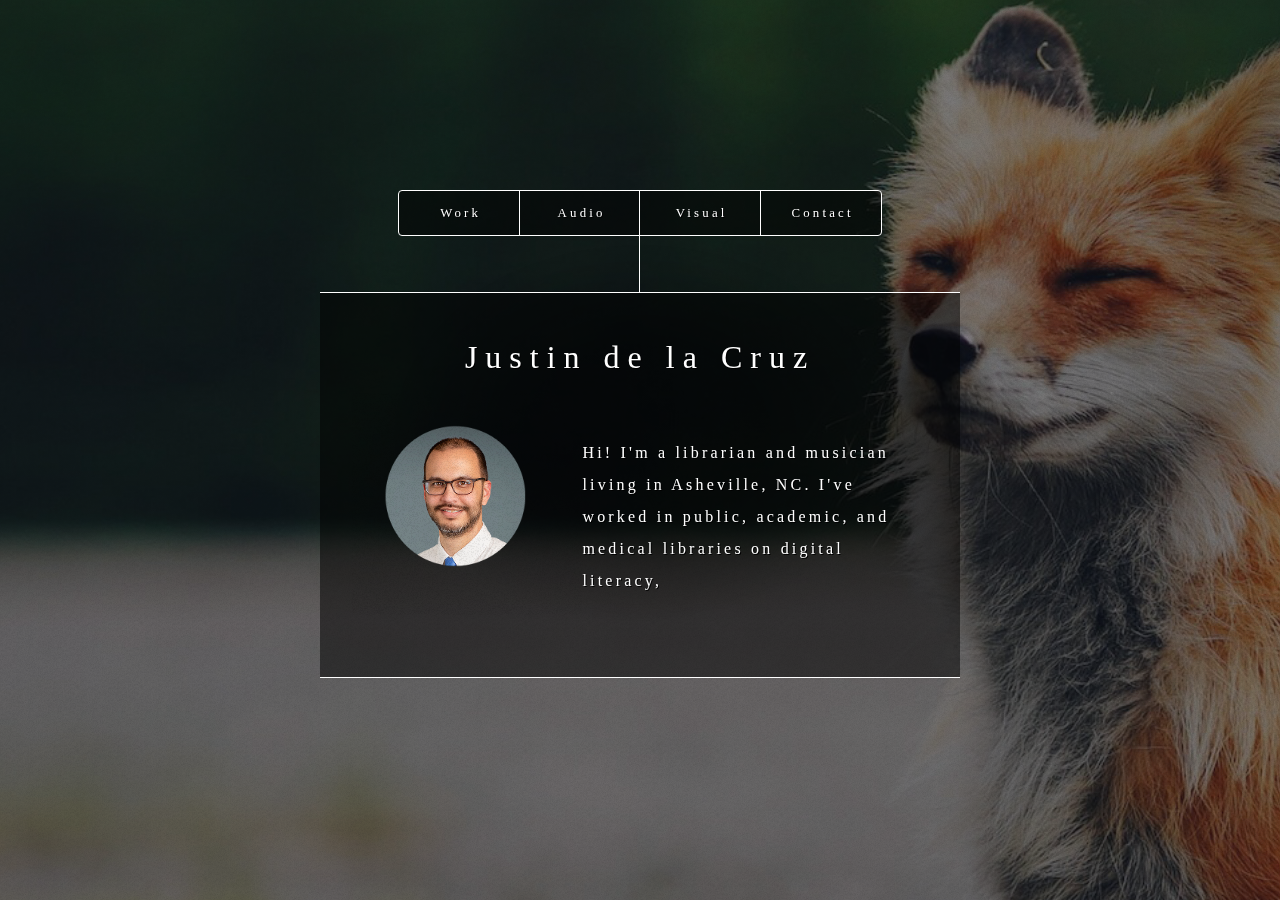
==== index.html @ b65300cc "adding website files" ====
<!DOCTYPE HTML>
<!--
	Dimension by HTML5 UP
	html5up.net | @ajlkn
	Free for personal and commercial use under the CCA 3.0 license (html5up.net/license)
-->
<html>
	<head>
		<title>Justin de la Cruz</title>
		<meta charset="utf-8" />
		<meta name="viewport" content="width=device-width, initial-scale=1, user-scalable=no" />
		<link rel="stylesheet" href="assets/css/main.css" />
		<noscript><link rel="stylesheet" href="assets/css/noscript.css" /></noscript>
	</head>
	<body class="is-preload">

		<!-- Wrapper -->
			<div id="wrapper">

				<!-- Header -->
					<header id="header">
						<!-- <div class="logo">
							<span class="icon fa-gem"></span>
						</div> -->
						<nav>
							<ul>
								<li><a href="#work">Work</a></li>
								<li><a href="#audio">Audio</a></li>
								<li><a href="#visual">Visual</a></li>
								<!-- <li><a href="writing">Writing</a></li> -->
								<li><a href="#contact">Contact</a></li>
							</ul>
						</nav>
						<div class="content">
							<div class="inner">
								<h1>Justin de la Cruz</h1>
								<span class="image left"><img src="images/me-headshot.png" /></span>
								<p class="home">Hi! I'm a librarian and musician living in Asheville, NC. I've worked in public, academic, and medical libraries on digital literacy, </p>
								<p>&nbsp;</p>
								<!-- <p>
									<ul class="icons">
										<li><a href="https://twitter.com/justindlc" class="icon brands fa-twitter" target="_blank"><span class="label">Twitter</span></a> &nbsp;twitter</li>
										<li><a href="https://www.goodreads.com/justindlc/" class="icon brands fa-goodreads" target="_blank"><span class="label">Goodreads</span></a> &nbsp;goodreads</li>
										<li><a href="https://github.com/justindlc" class="icon brands fa-github" target="_blank"><span class="label">GitHub</span></a> &nbsp;github</li>
									</ul>
								</p> -->
							</div>
						</div>
						
					</header>

				<!-- Main -->
					<div id="main">

						<!-- Work -->
							<article id="work">
								<h2 class="major">Work</h2>								
								<span class="image main"><img src="images/wires.jpg" alt="" /></span>
								<p>See my full <a href="images/resume_de-la-Cruz_12-2019.pdf" target="_blank">Curriculum Vitae</a>.</p>
								<p>I've been working in public and academic libraries since 2011. I mainly manage technology labs and focus on digital literacy and educational technology. This means I answer questions and provide training on lots of different technology topics. Lately, I've been working on developing data science educational resources. Here's some of what I've been doing...</p>
								<h2>Achievements</h2>
								<div class="sectioncontent">
								<ul>
									<li>Simmons University IPI Scholarship (<a href="https://www.simmons.edu/graduate/academic-programs/graduate-and-certificate-programs/inter-professional-informationist" target="_blank">2020</a>)</li>
									<li>Authenticity Project Fellow (<a href="https://www.diglib.org/introducing-the-2019-authenticity-project-fellows/" target="_blank">2019</a>)</li>
									<li>$2,500 ALA Diversity Research Grant (<a href="http://www.ala.org/awardsgrants/awards/374/winners/2017" target="_blank">2017</a>)</li>
									<li>IRDL Scholar (<a href="http://irdlonline.org/the-2015-irdl-scholars/" target="_blank">2015</a>)</li>
									<li>$3,200 Best Buy Community Grant (<a href="https://web.archive.org/web/20170406151041/http://archive.tcpalm.com/news/library-system-awarded-grant-from-best-buy-for-teen-robotics-program-ep-306375926-342317811.html" target="_blank">2013</a>)</li>
								</ul>
								</div>
								<h2>Research</h2>
								<p>See my full list of publications at <a href="https://scholar.google.com/citations?user=35FYLx4AAAAJ&hl=en&oi=ao" target="_blank">Google Scholar</a>.</p>
								<div class="sectioncontent">
									<ul>
										<li>“A Tale of Three IRBs,” a chapter in <span style="font-style:italic">Becoming a Practitioner-Researcher: A Practical Guide for Information Professionals</span> (eds. Lee Ann Fullington, Brandon West, and Frans Albarillo), ACRL Publications (in press, expected Spring 2020)</li>
										<li>"'Where are all the girls who like girls?': An Exploratory Study of LGBTQ+ Information Behaviors at Two Single-Sex HBCUs," a conference poster (<a href="http://hdl.handle.net/20.500.12322/auc.rwwlpub:0026" target="_blank">link</a>; related article forthcoming in 2020)</li>
										<li>“The Practice of Solidarity: Forming a Collaborative Coding Interest Group at AUC Robert W. Woodruff Library,” book chapter, second author with Joshua Hogan (<a href="http://hdl.handle.net/20.500.12322/auc.rwwlpub:0022" target="_blank">link</a>)</li>
										<li>"'Hello, World!': Starting a Coding Group for Librarians," article, first author with Joshua Hogan (<a href="http://hdl.handle.net/20.500.12322/auc.rwwlpub:0009" target="_blank">link</a>)</li>
									</ul>
								<h2>Presentations</h2>
								<p>See some of my presentations at <a href="https://justindlcpresentations.tumblr.com/" target="_blank">this blog</a>.</p>
								<div class="sectioncontent">
									<ul>
										<li><a href="https://justindlcpresentations.tumblr.com/post/189687317155/how-to-unplug" target="_blank">How to Unplug</a></li>
										<li><a href="https://justindlcpresentations.tumblr.com/post/189687129035/podcasting" target="_blank">Podcasting</a></li>
										<li><a href="https://justindlcpresentations.tumblr.com/post/189620685220/fighting-fake-news" target="_blank">Fighting Fake News</a></li>
									</ul>
								</div>
								<h2>Instruction</h2>
								<p>See some of my instruction materials at <a href="https://www.projectcora.org/users/justindlc" target="_blank">Project CORA</a>.</p>
								<div class="sectioncontent">
									<ul>
										<li><a href="https://www.projectcora.org/assignment/reading-academic-articles" target="_blank">Reading Academic Articles</a></li>
										<li><a href="https://www.projectcora.org/assignment/arcgis-storymaps" target="_blank">ArcGIS StoryMaps</a></li>
									</ul>
								</div>
								<p class="align-center"><a href="#"><img src="images/home.png" height="50px" width="50px" /></a></p>
							</article>

						<!-- Audio -->
							<article id="audio">								
								<h2 class="major">Audio</h2>
								<p>I like to record, edit, mix, and master audio. This has led to some fun projects, including a few recent collaborations with an old friend...</p>
								<ul>
									<li><a href="https://www.youtube.com/watch?v=s359VtXX6yk" target="_blank">Silent &amp; Deadly</a> - I mixed the audio for this video short.</li>
									<li><a href="https://youtu.be/_qY8-nZegYM" target="_blank">Lost But Found</a> - I mixed and produced the music for this video short.</li>
									<li>I made music for a couple of NFTs: <a href="https://opensea.io/assets/0x495f947276749ce646f68ac8c248420045cb7b5e/60249411218595512534093678636827460332941155653494832493373611171205640880129" target="_blank">Cowabunga CryptoChairs</a> and <a href="https://opensea.io/assets/0x495f947276749ce646f68ac8c248420045cb7b5e/60249411218595512534093678636827460332941155653494832493373611175603687391233" target="_blank">Cosine Chair</a>.</li>
								</ul>
								<h2>Podcast</h2>
								<span class="image main"><a href="https://theheatindexpodcast.blogspot.com/" target="_blank"><img src="images/heatindex.jpg" alt="" /></a></span>
								<p><a href="https://theheatindexpodcast.blogspot.com/" target="_blank">The Heat Index</a> is a podcast I started with a meteorologist friend, Melody. We wanted to talk about what it's like working with the weather and working in libraries.</p>
								<h2>Music</h2>
								<span class="image main"><img src="images/bands.jpg" alt="" /></span>
								<div class="sectioncontent">
									<ul>
										<li><a href="https://justindelacruz.bandcamp.com/" target="_blank">Solo music</a> is stuff I've written and recorded alone.</li>
										<li><a href="https://open.spotify.com/album/1AWAVhI95qL1mRI0ubldgD?si=2ml7qTdYTuma_Vm-gWExSQ" target="_blank">Prequels</a> was a punk/rock/other band where I wrote the songs, sang, and played guitar (and sometimes bass).</li>
										<li><a href="https://theyoungandtheelder.com/" target="_blank">The Young and The Elder</a> is an indie/piano band where I played guitar (and sometimes danced).</li>
										<li><a href="https://thesegnarlybeasts.bandcamp.com/" target="_blank">These Gnarly Beasts</a> are an online band I started with friends from college.</li>
										<li>I played guitar for <span style="font-style: italic">The Human Ascension</span>, which was a hip-hop / fusion band in Tallahassee, FL. Check out this video I edited of the last show I had with them: <a href="https://www.youtube.com/watch?v=OopdQIpEoX0" target="_blank">https://www.youtube.com/watch?v=OopdQIpEoX0</a>
										</li>
									</ul>
								</div>
								<p class="align-center"><a href="#"><img src="images/home.png" height="50px" width="50px" /></a></p>
							</article>

						<!-- Visual -->
							<article id="visual">
								<h2 class="major">Visual</h2>
								<p>I like to mess around in Adobe Illustrator / Photoshop.</p>
								<span class="image main"><a href="https://www.etsy.com/shop/clickswhistles" target="_blank"><img src="images/clickswhistles.jpg" alt="" /></a></span>
								<p><a href="https://www.etsy.com/shop/clickswhistles" target="_blank">Clicks &amp; Whistles</a> is a collaborative t-shirt shop effort with my wife Laura. She draws animal pictures and I adapt them into digital designs.</p>
								<p>I've also made several band flyers, logos, and shirt designs. Here are a couple of them:</p>
								<span class="image main"><img src="images/designs.jpg" alt="" /></span>
								<p class="align-center"><a href="#"><img src="images/home.png" height="50px" width="50px" /></a></p>
							</article>

						<!-- Contact -->
							<article id="contact">
								<h2 class="major">Contact</h2>
								<form method="POST" action="https://formspree.io/xoqjkjqk">
									<div class="fields">
										<div class="field half">
											<label for="name">Name</label>
											<input type="text" name="name" id="name" />
										</div>
										<div class="field half">
											<label for="email">Email</label>
											<input type="text" name="email" id="email" />
										</div>
										<div class="field">
											<label for="message">Message</label>
											<textarea name="message" id="message" rows="4"></textarea>
										</div>
									</div>
									<ul class="actions">
										<li><input type="submit" value="Send Message" class="primary" /></li>
										<!-- <li><input type="reset" value="Reset" /></li> -->
									</ul>
								</form>
							</article>

						<!-- Elements -->
							<article id="elements">
								<h2 class="major">Elements</h2>

								<section>
									<h3 class="major">Text</h3>
									<p>This is <b>bold</b> and this is <strong>strong</strong>. This is <i>italic</i> and this is <em>emphasized</em>.
									This is <sup>superscript</sup> text and this is <sub>subscript</sub> text.
									This is <u>underlined</u> and this is code: <code>for (;;) { ... }</code>. Finally, <a href="#">this is a link</a>.</p>
									<hr />
									<h2>Heading Level 2</h2>
									<h3>Heading Level 3</h3>
									<h4>Heading Level 4</h4>
									<h5>Heading Level 5</h5>
									<h6>Heading Level 6</h6>
									<hr />
									<h4>Blockquote</h4>
									<blockquote>Fringilla nisl. Donec accumsan interdum nisi, quis tincidunt felis sagittis eget tempus euismod. Vestibulum ante ipsum primis in faucibus vestibulum. Blandit adipiscing eu felis iaculis volutpat ac adipiscing accumsan faucibus. Vestibulum ante ipsum primis in faucibus lorem ipsum dolor sit amet nullam adipiscing eu felis.</blockquote>
									<h4>Preformatted</h4>
									<pre><code>i = 0;

while (!deck.isInOrder()) {
    print 'Iteration ' + i;
    deck.shuffle();
    i++;
}

print 'It took ' + i + ' iterations to sort the deck.';</code></pre>
								</section>

								<section>
									<h3 class="major">Lists</h3>

									<h4>Unordered</h4>
									<ul>
										<li>Dolor pulvinar etiam.</li>
										<li>Sagittis adipiscing.</li>
										<li>Felis enim feugiat.</li>
									</ul>

									<h4>Alternate</h4>
									<ul class="alt">
										<li>Dolor pulvinar etiam.</li>
										<li>Sagittis adipiscing.</li>
										<li>Felis enim feugiat.</li>
									</ul>

									<h4>Ordered</h4>
									<ol>
										<li>Dolor pulvinar etiam.</li>
										<li>Etiam vel felis viverra.</li>
										<li>Felis enim feugiat.</li>
										<li>Dolor pulvinar etiam.</li>
										<li>Etiam vel felis lorem.</li>
										<li>Felis enim et feugiat.</li>
									</ol>
									<h4>Icons</h4>
									<ul class="icons">
										<li><a href="#" class="icon brands fa-twitter"><span class="label">Twitter</span></a></li>
										<li><a href="#" class="icon brands fa-facebook-f"><span class="label">Facebook</span></a></li>
										<li><a href="#" class="icon brands fa-instagram"><span class="label">Instagram</span></a></li>
										<li><a href="#" class="icon brands fa-github"><span class="label">Github</span></a></li>
									</ul>

									<h4>Actions</h4>
									<ul class="actions">
										<li><a href="#" class="button primary">Default</a></li>
										<li><a href="#" class="button">Default</a></li>
									</ul>
									<ul class="actions stacked">
										<li><a href="#" class="button primary">Default</a></li>
										<li><a href="#" class="button">Default</a></li>
									</ul>
								</section>

								<section>
									<h3 class="major">Table</h3>
									<h4>Default</h4>
									<div class="table-wrapper">
										<table>
											<thead>
												<tr>
													<th>Name</th>
													<th>Description</th>
													<th>Price</th>
												</tr>
											</thead>
											<tbody>
												<tr>
													<td>Item One</td>
													<td>Ante turpis integer aliquet porttitor.</td>
													<td>29.99</td>
												</tr>
												<tr>
													<td>Item Two</td>
													<td>Vis ac commodo adipiscing arcu aliquet.</td>
													<td>19.99</td>
												</tr>
												<tr>
													<td>Item Three</td>
													<td> Morbi faucibus arcu accumsan lorem.</td>
													<td>29.99</td>
												</tr>
												<tr>
													<td>Item Four</td>
													<td>Vitae integer tempus condimentum.</td>
													<td>19.99</td>
												</tr>
												<tr>
													<td>Item Five</td>
													<td>Ante turpis integer aliquet porttitor.</td>
													<td>29.99</td>
												</tr>
											</tbody>
											<tfoot>
												<tr>
													<td colspan="2"></td>
													<td>100.00</td>
												</tr>
											</tfoot>
										</table>
									</div>

									<h4>Alternate</h4>
									<div class="table-wrapper">
										<table class="alt">
											<thead>
												<tr>
													<th>Name</th>
													<th>Description</th>
													<th>Price</th>
												</tr>
											</thead>
											<tbody>
												<tr>
													<td>Item One</td>
													<td>Ante turpis integer aliquet porttitor.</td>
													<td>29.99</td>
												</tr>
												<tr>
													<td>Item Two</td>
													<td>Vis ac commodo adipiscing arcu aliquet.</td>
													<td>19.99</td>
												</tr>
												<tr>
													<td>Item Three</td>
													<td> Morbi faucibus arcu accumsan lorem.</td>
													<td>29.99</td>
												</tr>
												<tr>
													<td>Item Four</td>
													<td>Vitae integer tempus condimentum.</td>
													<td>19.99</td>
												</tr>
												<tr>
													<td>Item Five</td>
													<td>Ante turpis integer aliquet porttitor.</td>
													<td>29.99</td>
												</tr>
											</tbody>
											<tfoot>
												<tr>
													<td colspan="2"></td>
													<td>100.00</td>
												</tr>
											</tfoot>
										</table>
									</div>
								</section>

								<section>
									<h3 class="major">Buttons</h3>
									<ul class="actions">
										<li><a href="#" class="button primary">Primary</a></li>
										<li><a href="#" class="button">Default</a></li>
									</ul>
									<ul class="actions">
										<li><a href="#" class="button">Default</a></li>
										<li><a href="#" class="button small">Small</a></li>
									</ul>
									<ul class="actions">
										<li><a href="#" class="button primary icon solid fa-download">Icon</a></li>
										<li><a href="#" class="button icon solid fa-download">Icon</a></li>
									</ul>
									<ul class="actions">
										<li><span class="button primary disabled">Disabled</span></li>
										<li><span class="button disabled">Disabled</span></li>
									</ul>
								</section>

								<section>
									<h3 class="major">Form</h3>
									<form method="post" action="#">
										<div class="fields">
											<div class="field half">
												<label for="demo-name">Name</label>
												<input type="text" name="demo-name" id="demo-name" value="" placeholder="Jane Doe" />
											</div>
											<div class="field half">
												<label for="demo-email">Email</label>
												<input type="email" name="demo-email" id="demo-email" value="" placeholder="jane@untitled.tld" />
											</div>
											<div class="field">
												<label for="demo-category">Category</label>
												<select name="demo-category" id="demo-category">
													<option value="">-</option>
													<option value="1">Manufacturing</option>
													<option value="1">Shipping</option>
													<option value="1">Administration</option>
													<option value="1">Human Resources</option>
												</select>
											</div>
											<div class="field half">
												<input type="radio" id="demo-priority-low" name="demo-priority" checked>
												<label for="demo-priority-low">Low</label>
											</div>
											<div class="field half">
												<input type="radio" id="demo-priority-high" name="demo-priority">
												<label for="demo-priority-high">High</label>
											</div>
											<div class="field half">
												<input type="checkbox" id="demo-copy" name="demo-copy">
												<label for="demo-copy">Email me a copy</label>
											</div>
											<div class="field half">
												<input type="checkbox" id="demo-human" name="demo-human" checked>
												<label for="demo-human">Not a robot</label>
											</div>
											<div class="field">
												<label for="demo-message">Message</label>
												<textarea name="demo-message" id="demo-message" placeholder="Enter your message" rows="6"></textarea>
											</div>
										</div>
										<ul class="actions">
											<li><input type="submit" value="Send Message" class="primary" /></li>
											<li><input type="reset" value="Reset" /></li>
										</ul>
									</form>
								</section>

							</article>

					</div>

				<!-- Footer -->
					<footer id="footer">
						<!-- <p class="copyright">&copy; Untitled. Design: <a href="https://html5up.net">HTML5 UP</a>.</p> -->
					</footer>

			</div>

		<!-- BG -->
			<div id="bg"></div>

		<!-- Scripts -->
			<script src="assets/js/jquery.min.js"></script>
			<script src="assets/js/browser.min.js"></script>
			<script src="assets/js/breakpoints.min.js"></script>
			<script src="assets/js/util.js"></script>
			<script src="assets/js/main.js"></script>

	</body>
</html>
---- assets/css/main.css ----
@import url(fontawesome-all.min.css);
@import url("https://fonts.googleapis.com/css?family=Source+Sans+Pro:300italic,600italic,300,600");

/*
	Dimension by HTML5 UP
	html5up.net | @ajlkn
	Free for personal and commercial use under the CCA 3.0 license (html5up.net/license)
*/

html, body, div, span, applet, object,
iframe, h1, h2, h3, h4, h5, h6, p, blockquote,
pre, a, abbr, acronym, address, big, cite,
code, del, dfn, em, img, ins, kbd, q, s, samp,
small, strike, strong, sub, sup, tt, var, b,
u, i, center, dl, dt, dd, ol, ul, li, fieldset,
form, label, legend, table, caption, tbody,
tfoot, thead, tr, th, td, article, aside,
canvas, details, embed, figure, figcaption,
footer, header, hgroup, menu, nav, output, ruby,
section, summary, time, mark, audio, video {
	margin: 0;
	padding: 0;
	border: 0;
	font-size: 100%;
	font: inherit;
	vertical-align: baseline;}

article, aside, details, figcaption, figure,
footer, header, hgroup, menu, nav, section {
	display: block;}

body {
	line-height: 1;
}

ol, ul {
	list-style: none;
}

blockquote, q {
	quotes: none;
}

	blockquote:before, blockquote:after, q:before, q:after {
		content: '';
		content: none;
	}

table {
	border-collapse: collapse;
	border-spacing: 0;
}

body {
	-webkit-text-size-adjust: none;
}

mark {
	background-color: transparent;
	color: inherit;
}

input::-moz-focus-inner {
	border: 0;
	padding: 0;
}

input, select, textarea {
	-moz-appearance: none;
	-webkit-appearance: none;
	-ms-appearance: none;
	appearance: none;
}

/* Basic */

	@-ms-viewport {
		width: device-width;
	}

	@media screen and (max-width: 480px) {

		html, body {
			min-width: 320px;
		}

	}

	html {
		box-sizing: border-box;
	}

	*, *:before, *:after {
		box-sizing: inherit;
	}

	body {
		background: #1b1f22;
	}

		body.is-preload *, body.is-preload *:before, body.is-preload *:after {
			-moz-animation: none !important;
			-webkit-animation: none !important;
			-ms-animation: none !important;
			animation: none !important;
			-moz-transition: none !important;
			-webkit-transition: none !important;
			-ms-transition: none !important;
			transition: none !important;
		}

/* Type */

	html {
		font-size: 16pt;
	}

		@media screen and (max-width: 1680px) {

			html {
				font-size: 12pt;
			}

		}

		@media screen and (max-width: 736px) {

			html {
				font-size: 11pt;
			}

		}

		@media screen and (max-width: 360px) {

			html {
				font-size: 10pt;
			}

		}

	body, input, select, textarea {
		color: #ffffff;
		/* font-family: "Source Sans Pro", sans-serif; */
		font-family: "Georgia", serif;
		font-weight: 300;
		font-size: 1rem;
		line-height: 1.65;
	}

	a {
		-moz-transition: color 0.2s ease-in-out, background-color 0.2s ease-in-out, border-bottom-color 0.2s ease-in-out;
		-webkit-transition: color 0.2s ease-in-out, background-color 0.2s ease-in-out, border-bottom-color 0.2s ease-in-out;
		-ms-transition: color 0.2s ease-in-out, background-color 0.2s ease-in-out, border-bottom-color 0.2s ease-in-out;
		transition: color 0.2s ease-in-out, background-color 0.2s ease-in-out, border-bottom-color 0.2s ease-in-out;
		border-bottom: dotted 1px rgba(255, 255, 255, 0.5);
		text-decoration: none;
		color: #80C7FF;
	}

		a:hover {
			border-bottom-color: transparent;
		}

	strong, b {
		color: #ffffff;
		font-weight: 600;
	}

	em, i {
		font-style: italic;
	}

	p {
		margin: 0 0 2rem 0;
	}

	p.home {
		margin: 4rem 1rem 0 0;
		text-align: left!important;
	}

	h1, h2, h3, h4, h5, h6 {
		color: #ffffff;
		font-weight: 500;
		line-height: 1.5;
		margin: 0 0 1rem 0;
		/* text-transform: uppercase; */
		letter-spacing: 0.2rem;
	}

		h1 a, h2 a, h3 a, h4 a, h5 a, h6 a {
			color: inherit;
			text-decoration: none;
		}

		h1.major, h2.major, h3.major, h4.major, h5.major, h6.major {
			border-bottom: solid 1px #ffffff;
			width: -moz-max-content;
			width: -webkit-max-content;
			width: -ms-max-content;
			width: max-content;
			padding-bottom: 0.5rem;
			margin: 0 0 2rem 0;
		}

	h1 {
		font-size: 2rem;
		line-height: 1;
		letter-spacing: 0.5rem;
	}

	h2 {
		font-size: 1.5rem;
		line-height: 1.4;
		letter-spacing: 0.5rem;
		border-bottom: dotted 2px rgba(255, 255, 255, 0.4)
	}

	h3 {
		font-size: 1rem;
	}

	h4 {
		font-size: 0.8rem;
	}

	h5 {
		font-size: 0.7rem;
	}

	h6 {
		font-size: 0.6rem;
	}

	@media screen and (max-width: 736px) {

		h1 {
			font-size: 1.75rem;
			line-height: 1.4;
		}

		h2 {
			font-size: 1.25em;
			line-height: 1.5;
		}

	}

	sub {
		font-size: 0.8rem;
		position: relative;
		top: 0.5rem;
	}

	sup {
		font-size: 0.8rem;
		position: relative;
		top: -0.5rem;
	}

	blockquote {
		border-left: solid 4px #ffffff;
		font-style: italic;
		margin: 0 0 2rem 0;
		padding: 0.5rem 0 0.5rem 2rem;
	}

	code {
		background: rgba(255, 255, 255, 0.075);
		border-radius: 4px;
		font-family: "Courier New", monospace;
		font-size: 0.9rem;
		margin: 0 0.25rem;
		padding: 0.25rem 0.65rem;
	}

	pre {
		-webkit-overflow-scrolling: touch;
		font-family: "Courier New", monospace;
		font-size: 0.9rem;
		margin: 0 0 2rem 0;
	}

		pre code {
			display: block;
			line-height: 1.75;
			padding: 1rem 1.5rem;
			overflow-x: auto;
		}

	hr {
		border: 0;
		border-bottom: solid 1px #ffffff;
		margin: 2.75rem 0;
	}

	.align-left {
		text-align: left;
	}

	.align-center {
		text-align: center;
	}

	p.align-center a {
		border-bottom: none;
	}

	.align-right {
		text-align: right;
	}

/* Form */

	form {
		margin: 0 0 2rem 0;
	}

		form > :last-child {
			margin-bottom: 0;
		}

		form > .fields {
			display: -moz-flex;
			display: -webkit-flex;
			display: -ms-flex;
			display: flex;
			-moz-flex-wrap: wrap;
			-webkit-flex-wrap: wrap;
			-ms-flex-wrap: wrap;
			flex-wrap: wrap;
			width: calc(100% + 3rem);
			margin: -1.5rem 0 2rem -1.5rem;
		}

			form > .fields > .field {
				-moz-flex-grow: 0;
				-webkit-flex-grow: 0;
				-ms-flex-grow: 0;
				flex-grow: 0;
				-moz-flex-shrink: 0;
				-webkit-flex-shrink: 0;
				-ms-flex-shrink: 0;
				flex-shrink: 0;
				padding: 1.5rem 0 0 1.5rem;
				width: calc(100% - 1.5rem);
			}

				form > .fields > .field.half {
					width: calc(50% - 0.75rem);
				}

				form > .fields > .field.third {
					width: calc(100%/3 - 0.5rem);
				}

				form > .fields > .field.quarter {
					width: calc(25% - 0.375rem);
				}

		@media screen and (max-width: 480px) {

			form > .fields {
				width: calc(100% + 3rem);
				margin: -1.5rem 0 2rem -1.5rem;
			}

				form > .fields > .field {
					padding: 1.5rem 0 0 1.5rem;
					width: calc(100% - 1.5rem);
				}

					form > .fields > .field.half {
						width: calc(100% - 1.5rem);
					}

					form > .fields > .field.third {
						width: calc(100% - 1.5rem);
					}

					form > .fields > .field.quarter {
						width: calc(100% - 1.5rem);
					}

		}

	label {
		color: #ffffff;
		display: block;
		font-size: 0.8rem;
		font-weight: 300;
		letter-spacing: 0.2rem;
		line-height: 1.5;
		margin: 0 0 1rem 0;
		/* text-transform: uppercase; */
	}

	input[type="text"],
	input[type="password"],
	input[type="email"],
	input[type="tel"],
	select,
	textarea {
		-moz-appearance: none;
		-webkit-appearance: none;
		-ms-appearance: none;
		appearance: none;
		-moz-transition: border-color 0.2s ease-in-out, box-shadow 0.2s ease-in-out, background-color 0.2s ease-in-out;
		-webkit-transition: border-color 0.2s ease-in-out, box-shadow 0.2s ease-in-out, background-color 0.2s ease-in-out;
		-ms-transition: border-color 0.2s ease-in-out, box-shadow 0.2s ease-in-out, background-color 0.2s ease-in-out;
		transition: border-color 0.2s ease-in-out, box-shadow 0.2s ease-in-out, background-color 0.2s ease-in-out;
		background-color: transparent;
		border-radius: 4px;
		border: solid 1px #ffffff;
		color: inherit;
		display: block;
		outline: 0;
		padding: 0 1rem;
		text-decoration: none;
		width: 100%;
	}

		input[type="text"]:invalid,
		input[type="password"]:invalid,
		input[type="email"]:invalid,
		input[type="tel"]:invalid,
		select:invalid,
		textarea:invalid {
			box-shadow: none;
		}

		input[type="text"]:focus,
		input[type="password"]:focus,
		input[type="email"]:focus,
		input[type="tel"]:focus,
		select:focus,
		textarea:focus {
			background: rgba(255, 255, 255, 0.075);
			border-color: #ffffff;
			box-shadow: 0 0 0 1px #ffffff;
		}

	select {
		background-image: url("data:image/svg+xml;charset=utf8,%3Csvg xmlns='http://www.w3.org/2000/svg' width='40' height='40' preserveAspectRatio='none' viewBox='0 0 40 40'%3E%3Cpath d='M9.4,12.3l10.4,10.4l10.4-10.4c0.2-0.2,0.5-0.4,0.9-0.4c0.3,0,0.6,0.1,0.9,0.4l3.3,3.3c0.2,0.2,0.4,0.5,0.4,0.9 c0,0.4-0.1,0.6-0.4,0.9L20.7,31.9c-0.2,0.2-0.5,0.4-0.9,0.4c-0.3,0-0.6-0.1-0.9-0.4L4.3,17.3c-0.2-0.2-0.4-0.5-0.4-0.9 c0-0.4,0.1-0.6,0.4-0.9l3.3-3.3c0.2-0.2,0.5-0.4,0.9-0.4S9.1,12.1,9.4,12.3z' fill='%23ffffff' /%3E%3C/svg%3E");
		background-size: 1.25rem;
		background-repeat: no-repeat;
		background-position: calc(100% - 1rem) center;
		height: 2.75rem;
		padding-right: 2.75rem;
		text-overflow: ellipsis;
	}

		select option {
			color: #ffffff;
			background: #1b1f22;
		}

		select:focus::-ms-value {
			background-color: transparent;
		}

		select::-ms-expand {
			display: none;
		}

	input[type="text"],
	input[type="password"],
	input[type="email"],
	select {
		height: 2.75rem;
	}

	textarea {
		padding: 0.75rem 1rem;
	}

	input[type="checkbox"],
	input[type="radio"] {
		-moz-appearance: none;
		-webkit-appearance: none;
		-ms-appearance: none;
		appearance: none;
		display: block;
		float: left;
		margin-right: -2rem;
		opacity: 0;
		width: 1rem;
		z-index: -1;
	}

		input[type="checkbox"] + label,
		input[type="radio"] + label {
			text-decoration: none;
			-moz-user-select: none;
			-webkit-user-select: none;
			-ms-user-select: none;
			user-select: none;
			color: #ffffff;
			cursor: pointer;
			display: inline-block;
			font-size: 0.8rem;
			font-weight: 300;
			margin: 0 0 0.5rem 0;
			padding-left: 2.65rem;
			padding-right: 0.75rem;
			position: relative;
		}

			input[type="checkbox"] + label:before,
			input[type="radio"] + label:before {
				-moz-osx-font-smoothing: grayscale;
				-webkit-font-smoothing: antialiased;
				display: inline-block;
				font-style: normal;
				font-variant: normal;
				text-rendering: auto;
				line-height: 1;
				text-transform: none !important;
				font-family: 'Font Awesome 5 Free';
				font-weight: 900;
			}

			input[type="checkbox"] + label:before,
			input[type="radio"] + label:before {
				-moz-transition: border-color 0.2s ease-in-out, box-shadow 0.2s ease-in-out, background-color 0.2s ease-in-out;
				-webkit-transition: border-color 0.2s ease-in-out, box-shadow 0.2s ease-in-out, background-color 0.2s ease-in-out;
				-ms-transition: border-color 0.2s ease-in-out, box-shadow 0.2s ease-in-out, background-color 0.2s ease-in-out;
				transition: border-color 0.2s ease-in-out, box-shadow 0.2s ease-in-out, background-color 0.2s ease-in-out;
				border-radius: 4px;
				border: solid 1px #ffffff;
				content: '';
				display: inline-block;
				height: 1.65rem;
				left: 0;
				line-height: 1.65rem;
				position: absolute;
				text-align: center;
				top: -0.15rem;
				width: 1.65rem;
			}

		input[type="checkbox"]:checked + label:before,
		input[type="radio"]:checked + label:before {
			background: #ffffff !important;
			border-color: #ffffff !important;
			color: #1b1f22;
			content: '\f00c';
		}

		input[type="checkbox"]:focus + label:before,
		input[type="radio"]:focus + label:before {
			background: rgba(255, 255, 255, 0.075);
			border-color: #ffffff;
			box-shadow: 0 0 0 1px #ffffff;
		}

	input[type="checkbox"] + label:before {
		border-radius: 4px;
	}

	input[type="radio"] + label:before {
		border-radius: 100%;
	}

	::-webkit-input-placeholder {
		color: rgba(255, 255, 255, 0.5) !important;
		opacity: 1.0;
	}

	:-moz-placeholder {
		color: rgba(255, 255, 255, 0.5) !important;
		opacity: 1.0;
	}

	::-moz-placeholder {
		color: rgba(255, 255, 255, 0.5) !important;
		opacity: 1.0;
	}

	:-ms-input-placeholder {
		color: rgba(255, 255, 255, 0.5) !important;
		opacity: 1.0;
	}

	.formerize-placeholder {
		color: rgba(255, 255, 255, 0.5) !important;
		opacity: 1.0;
	}

/* Box */

	.box {
		border-radius: 4px;
		border: solid 1px #ffffff;
		margin-bottom: 2rem;
		padding: 1.5em;
	}

		.box > :last-child,
		.box > :last-child > :last-child,
		.box > :last-child > :last-child > :last-child {
			margin-bottom: 0;
		}

		.box.alt {
			border: 0;
			border-radius: 0;
			padding: 0;
		}

/* Icon */

	.icon {
		text-decoration: none;
		border-bottom: none;
		position: relative;
		color: white;
	}

		.icon:before {
			-moz-osx-font-smoothing: grayscale;
			-webkit-font-smoothing: antialiased;
			display: inline-block;
			font-style: normal;
			font-variant: normal;
			text-rendering: auto;
			line-height: 1;
			text-transform: none !important;
			font-family: 'Font Awesome 5 Free';
			font-weight: 400;
		}

		.icon > .label {
			display: none;
		}

		.icon:before {
			line-height: inherit;
		}

		.icon.solid:before {
			font-weight: 900;
		}

		.icon.brands:before {
			font-family: 'Font Awesome 5 Brands';
		}

/* Image */

	.image {
		border-radius: 4px;
		border: 0;
		display: inline-block;
		position: relative;
	}

		.image:before {
			pointer-events: none;
			background-image: url("../../images/overlay.png");
			/* background-color: rgba(19, 21, 25, 0.5); */
			border-radius: 4px;
			content: '';
			display: block;
			height: 100%;
			left: 0;
			opacity: 0.5;
			position: absolute;
			top: 0;
			width: 100%;
		}

		.image img {
			border-radius: 4px;
			display: block;
		}

		.image.left, .image.right {
			max-width: 40%;
		}

			.image.left img, .image.right img {
				width: 100%;
			}

		.image.left {
			float: left;
			padding: 0 1.5em 1em 0;
			top: 0.25em;
		}

		.image.right {
			float: right;
			padding: 0 0 1em 1.5em;
			top: 0.25em;
		}

		.image.fit {
			display: block;
			margin: 0 0 2rem 0;
			width: 100%;
		}

			.image.fit img {
				width: 100%;
			}

		.image.main {
			display: block;
			margin: 2.5rem 0;
			width: 100%;
		}

			.image.main img {
				width: 100%;
			}

		@media screen and (max-width: 736px) {

			.image.main {
				margin: 2rem 0;
			}
			.image.left img {
				height: 180px;
				width: 180px;
			}

		}

		@media screen and (max-width: 480px) {

			.image.main {
				margin: 1.5rem 0;
			}
			.image.left img {
				margin: 2rem 0;
				height: 130px;
				width: 130px;
			}

		}

/* List */

	ol {
		list-style: decimal;
		margin: 0 0 2rem 0;
		padding-left: 1.25em;
	}

		ol li {
			padding-left: 0.25em;
		}

	ul {
		list-style: disc;
		margin: 0 0 2rem 0;
		padding-left: 1em;
	}

		ul li {
			padding-left: 0.5em;
		}

		ul.alt {
			list-style: none;
			padding-left: 0;
		}

			ul.alt li {
				border-top: solid 1px #ffffff;
				padding: 0.5em 0;
			}

				ul.alt li:first-child {
					border-top: 0;
					padding-top: 0;
				}

	dl {
		margin: 0 0 2rem 0;
	}

		dl dt {
			display: block;
			font-weight: 600;
			margin: 0 0 1rem 0;
		}

		dl dd {
			margin-left: 2rem;
		}

/* Actions */

	ul.actions {
		display: -moz-flex;
		display: -webkit-flex;
		display: -ms-flex;
		display: flex;
		cursor: default;
		list-style: none;
		margin-left: -1rem;
		padding-left: 0;
	}

		ul.actions li {
			padding: 0 0 0 1rem;
			vertical-align: middle;
		}

		ul.actions.special {
			-moz-justify-content: center;
			-webkit-justify-content: center;
			-ms-justify-content: center;
			justify-content: center;
			width: 100%;
			margin-left: 0;
		}

			ul.actions.special li:first-child {
				padding-left: 0;
			}

		ul.actions.stacked {
			-moz-flex-direction: column;
			-webkit-flex-direction: column;
			-ms-flex-direction: column;
			flex-direction: column;
			margin-left: 0;
		}

			ul.actions.stacked li {
				padding: 1.3rem 0 0 0;
			}

				ul.actions.stacked li:first-child {
					padding-top: 0;
				}

		ul.actions.fit {
			width: calc(100% + 1rem);
		}

			ul.actions.fit li {
				-moz-flex-grow: 1;
				-webkit-flex-grow: 1;
				-ms-flex-grow: 1;
				flex-grow: 1;
				-moz-flex-shrink: 1;
				-webkit-flex-shrink: 1;
				-ms-flex-shrink: 1;
				flex-shrink: 1;
				width: 100%;
			}

				ul.actions.fit li > * {
					width: 100%;
				}

			ul.actions.fit.stacked {
				width: 100%;
			}

		@media screen and (max-width: 480px) {

			ul.actions:not(.fixed) {
				-moz-flex-direction: column;
				-webkit-flex-direction: column;
				-ms-flex-direction: column;
				flex-direction: column;
				margin-left: 0;
				width: 100% !important;
			}

				ul.actions:not(.fixed) li {
					-moz-flex-grow: 1;
					-webkit-flex-grow: 1;
					-ms-flex-grow: 1;
					flex-grow: 1;
					-moz-flex-shrink: 1;
					-webkit-flex-shrink: 1;
					-ms-flex-shrink: 1;
					flex-shrink: 1;
					padding: 1rem 0 0 0;
					text-align: center;
					width: 100%;
				}

					ul.actions:not(.fixed) li > * {
						width: 100%;
					}

					ul.actions:not(.fixed) li:first-child {
						padding-top: 0;
					}

					ul.actions:not(.fixed) li input[type="submit"],
					ul.actions:not(.fixed) li input[type="reset"],
					ul.actions:not(.fixed) li input[type="button"],
					ul.actions:not(.fixed) li button,
					ul.actions:not(.fixed) li .button {
						width: 100%;
					}

						ul.actions:not(.fixed) li input[type="submit"].icon:before,
						ul.actions:not(.fixed) li input[type="reset"].icon:before,
						ul.actions:not(.fixed) li input[type="button"].icon:before,
						ul.actions:not(.fixed) li button.icon:before,
						ul.actions:not(.fixed) li .button.icon:before {
							margin-left: -0.5em;
						}

		}

/* Icons */

	ul.icons {
		cursor: default;
		list-style: none;
		padding-left: 0;
	}

		ul.icons li {
			display: inline-block;
			padding: 0 0.75em 0 0;
		}

			ul.icons li:last-child {
				padding-right: 0;
			}

			ul.icons li a {
				border-radius: 100%;
				box-shadow: inset 0 0 0 1px #ffffff;
				display: inline-block;
				height: 2.25rem;
				line-height: 2.25rem;
				text-align: center;
				width: 2.25rem;
			}

				ul.icons li a:hover {
					background-color: rgba(255, 255, 255, 0.075);
				}

				ul.icons li a:active {
					background-color: rgba(255, 255, 255, 0.175);
				}

/* Table */

	.table-wrapper {
		-webkit-overflow-scrolling: touch;
		overflow-x: auto;
	}

	table {
		margin: 0 0 2rem 0;
		width: 100%;
	}

		table tbody tr {
			border: solid 1px #ffffff;
			border-left: 0;
			border-right: 0;
		}

			table tbody tr:nth-child(2n + 1) {
				background-color: rgba(255, 255, 255, 0.075);
			}

		table td {
			padding: 0.75em 0.75em;
		}

		table th {
			color: #ffffff;
			font-size: 0.9em;
			font-weight: 600;
			padding: 0 0.75em 0.75em 0.75em;
			text-align: left;
		}

		table thead {
			border-bottom: solid 2px #ffffff;
		}

		table tfoot {
			border-top: solid 2px #ffffff;
		}

		table.alt {
			border-collapse: separate;
		}

			table.alt tbody tr td {
				border: solid 1px #ffffff;
				border-left-width: 0;
				border-top-width: 0;
			}

				table.alt tbody tr td:first-child {
					border-left-width: 1px;
				}

			table.alt tbody tr:first-child td {
				border-top-width: 1px;
			}

			table.alt thead {
				border-bottom: 0;
			}

			table.alt tfoot {
				border-top: 0;
			}

/* Button */

	input[type="submit"],
	input[type="reset"],
	input[type="button"],
	button,
	.button {
		-moz-appearance: none;
		-webkit-appearance: none;
		-ms-appearance: none;
		appearance: none;
		-moz-transition: background-color 0.2s ease-in-out, color 0.2s ease-in-out;
		-webkit-transition: background-color 0.2s ease-in-out, color 0.2s ease-in-out;
		-ms-transition: background-color 0.2s ease-in-out, color 0.2s ease-in-out;
		transition: background-color 0.2s ease-in-out, color 0.2s ease-in-out;
		background-color: transparent;
		border-radius: 4px;
		border: 0;
		box-shadow: inset 0 0 0 1px #ffffff;
		color: #ffffff !important;
		cursor: pointer;
		display: inline-block;
		font-size: 0.8rem;
		font-weight: 300;
		height: 2.75rem;
		letter-spacing: 0.2rem;
		line-height: 2.75rem;
		outline: 0;
		padding: 0 1.25rem 0 1.35rem;
		text-align: center;
		text-decoration: none;
		/* text-transform: uppercase; */
		white-space: nowrap;
	}

		input[type="submit"]:hover,
		input[type="reset"]:hover,
		input[type="button"]:hover,
		button:hover,
		.button:hover {
			background-color: rgba(255, 255, 255, 0.075);
		}

		input[type="submit"]:active,
		input[type="reset"]:active,
		input[type="button"]:active,
		button:active,
		.button:active {
			background-color: rgba(255, 255, 255, 0.175);
		}

		input[type="submit"].icon:before,
		input[type="reset"].icon:before,
		input[type="button"].icon:before,
		button.icon:before,
		.button.icon:before {
			margin-right: 0.5em;
		}

		input[type="submit"].fit,
		input[type="reset"].fit,
		input[type="button"].fit,
		button.fit,
		.button.fit {
			width: 100%;
		}

		input[type="submit"].small,
		input[type="reset"].small,
		input[type="button"].small,
		button.small,
		.button.small {
			font-size: 0.6rem;
			height: 2.0625rem;
			line-height: 2.0625rem;
		}

		input[type="submit"].primary,
		input[type="reset"].primary,
		input[type="button"].primary,
		button.primary,
		.button.primary {
			background-color: #ffffff;
			color: #1b1f22 !important;
			font-weight: 600;
		}

		input[type="submit"].disabled, input[type="submit"]:disabled,
		input[type="reset"].disabled,
		input[type="reset"]:disabled,
		input[type="button"].disabled,
		input[type="button"]:disabled,
		button.disabled,
		button:disabled,
		.button.disabled,
		.button:disabled {
			pointer-events: none;
			cursor: default;
			opacity: 0.25;
		}

	input[type="submit"],
	input[type="reset"],
	input[type="button"],
	button {
		line-height: calc(2.75rem - 2px);
	}

/* BG */

	#bg {
		-moz-transform: scale(1.0);
		-webkit-transform: scale(1.0);
		-ms-transform: scale(1.0);
		transform: scale(1.0);
		-webkit-backface-visibility: hidden;
		position: fixed;
		top: 0;
		left: 0;
		width: 100%;
		height: 100vh;
		z-index: 1;
	}

		#bg:before, #bg:after {
			content: '';
			display: block;
			position: absolute;
			top: 0;
			left: 0;
			width: 100%;
			height: 100%;
		}

		#bg:before {
			-moz-transition: background-color 2.5s ease-in-out;
			-webkit-transition: background-color 2.5s ease-in-out;
			-ms-transition: background-color 2.5s ease-in-out;
			transition: background-color 2.5s ease-in-out;
			-moz-transition-delay: 0.75s;
			-webkit-transition-delay: 0.75s;
			-ms-transition-delay: 0.75s;
			transition-delay: 0.75s;
			background-image: linear-gradient(to top, rgba(19, 21, 25, 0.5), rgba(19, 21, 25, 0.5)), url("../../images/overlay.png");
			background-size: auto,
 256px 256px;
			background-position: center,
 center;
			background-repeat: no-repeat,
 repeat;
			z-index: 2;
		}

		#bg:after {
			-moz-transform: scale(1.125);
			-webkit-transform: scale(1.125);
			-ms-transform: scale(1.125);
			transform: scale(1.125);
			-moz-transition: -moz-transform 0.325s ease-in-out, -moz-filter 0.325s ease-in-out;
			-webkit-transition: -webkit-transform 0.325s ease-in-out, -webkit-filter 0.325s ease-in-out;
			-ms-transition: -ms-transform 0.325s ease-in-out, -ms-filter 0.325s ease-in-out;
			transition: transform 0.325s ease-in-out, filter 0.325s ease-in-out;
			background-image: url("../../images/bg.jpg");
			background-position: center;
			background-size: cover;
			background-repeat: no-repeat;
			z-index: 1;
		}

		body.is-article-visible #bg:after {
			-moz-transform: scale(1.0825);
			-webkit-transform: scale(1.0825);
			-ms-transform: scale(1.0825);
			transform: scale(1.0825);
			-moz-filter: blur(0.2rem);
			-webkit-filter: blur(0.2rem);
			-ms-filter: blur(0.2rem);
			filter: blur(0.2rem);
		}

		body.is-preload #bg:before {
			background-color: #000000;
		}

/* Wrapper */

	#wrapper {
		display: -moz-flex;
		display: -webkit-flex;
		display: -ms-flex;
		display: flex;
		-moz-flex-direction: column;
		-webkit-flex-direction: column;
		-ms-flex-direction: column;
		flex-direction: column;
		-moz-align-items: center;
		-webkit-align-items: center;
		-ms-align-items: center;
		align-items: center;
		-moz-justify-content: space-between;
		-webkit-justify-content: space-between;
		-ms-justify-content: space-between;
		justify-content: space-between;
		position: relative;
		min-height: 100vh;
		width: 100%;
		padding: 4rem 2rem;
		z-index: 3;
	}

		#wrapper:before {
			content: '';
			display: block;
		}

		@media screen and (max-width: 1680px) {

			#wrapper {
				padding: 3rem 2rem;
			}

		}

		@media screen and (max-width: 736px) {

			#wrapper {
				padding: 2rem 1rem;
			}

		}

		@media screen and (max-width: 480px) {

			#wrapper {
				padding: 1rem;
			}

		}

/* Header */

	#header {
		display: -moz-flex;
		display: -webkit-flex;
		display: -ms-flex;
		display: flex;
		-moz-flex-direction: column;
		-webkit-flex-direction: column;
		-ms-flex-direction: column;
		flex-direction: column;
		-moz-align-items: center;
		-webkit-align-items: center;
		-ms-align-items: center;
		align-items: center;
		-moz-transition: -moz-transform 0.325s ease-in-out, -moz-filter 0.325s ease-in-out, opacity 0.325s ease-in-out;
		-webkit-transition: -webkit-transform 0.325s ease-in-out, -webkit-filter 0.325s ease-in-out, opacity 0.325s ease-in-out;
		-ms-transition: -ms-transform 0.325s ease-in-out, -ms-filter 0.325s ease-in-out, opacity 0.325s ease-in-out;
		transition: transform 0.325s ease-in-out, filter 0.325s ease-in-out, opacity 0.325s ease-in-out;
		background-image: -moz-radial-gradient(rgba(0, 0, 0, 0.25) 25%, rgba(0, 0, 0, 0) 55%);
		background-image: -webkit-radial-gradient(rgba(0, 0, 0, 0.25) 25%, rgba(0, 0, 0, 0) 55%);
		background-image: -ms-radial-gradient(rgba(0, 0, 0, 0.25) 25%, rgba(0, 0, 0, 0) 55%);
		background-image: radial-gradient(rgba(0, 0, 0, 0.25) 25%, rgba(0, 0, 0, 0) 55%);
		max-width: 100%;
		text-align: center;
	}

		#header > * {
			-moz-transition: opacity 0.325s ease-in-out;
			-webkit-transition: opacity 0.325s ease-in-out;
			-ms-transition: opacity 0.325s ease-in-out;
			transition: opacity 0.325s ease-in-out;
			position: relative;
			margin-top: 3.5rem;
		}

			#header > *:before {
				content: '';
				display: block;
				position: absolute;
				top: calc(-3.5rem - 1px);
				left: calc(50% - 1px);
				width: 1px;
				height: calc(3.5rem + 1px);
				background: #ffffff;
			}

		#header > :first-child {
			margin-top: 0;
		}

			#header > :first-child:before {
				display: none;
			}

		#header .logo {
			width: 5.5rem;
			height: 5.5rem;
			line-height: 5.5rem;
			border: solid 1px #ffffff;
			border-radius: 100%;
		}

			#header .logo .icon:before {
				font-size: 2rem;
			}

		#header .content {
			border-style: solid;
			border-color: #ffffff;
			border-top-width: 1px;
			border-bottom-width: 1px;
			max-width: 100%;
		}

			#header .content .inner {
				-moz-transition: max-height 0.75s ease, padding 0.75s ease, opacity 0.325s ease-in-out;
				-webkit-transition: max-height 0.75s ease, padding 0.75s ease, opacity 0.325s ease-in-out;
				-ms-transition: max-height 0.75s ease, padding 0.75s ease, opacity 0.325s ease-in-out;
				transition: max-height 0.75s ease, padding 0.75s ease, opacity 0.325s ease-in-out;
				-moz-transition-delay: 0.25s;
				-webkit-transition-delay: 0.25s;
				-ms-transition-delay: 0.25s;
				transition-delay: 0.25s;
				padding: 3rem 2rem;
				max-height: 40rem;
				max-width: 40rem;
				overflow: hidden;
				background-color: rgba(0,0,0,0.5);
				text-shadow: 1px 1px black;
			}

				#header .content .inner > :last-child {
					margin-bottom: 0;
				}

				#header .content .inner .tweet {
					text-align: center;
					width: 50%;
				}

			#header .content p {
				/* text-transform: uppercase; */
				letter-spacing: 0.2rem;
				font-size: 1rem;
				line-height: 2;
				text-align: center;
			}

		#header .content img {
			float: left;
			padding: 2em;
		}
		#header nav ul {
			display: -moz-flex;
			display: -webkit-flex;
			display: -ms-flex;
			display: flex;
			margin-bottom: 0;
			list-style: none;
			padding-left: 0;
			border: solid 1px #ffffff;
			border-radius: 4px;
			background-color: rgba(0,0,0,0.5);
			text-shadow: 1px 1px black;
		}

			#header nav ul li {
				padding-left: 0;
				border-left: solid 1px #ffffff;
			}

				#header nav ul li:first-child {
					border-left: 0;
				}

				#header nav ul li a {
					display: block;
					min-width: 7.5rem;
					height: 2.75rem;
					line-height: 2.75rem;
					padding: 0 1.25rem 0 1.45rem;
					/* text-transform: uppercase; */
					letter-spacing: 0.2rem;
					font-size: 0.8rem;
					border-bottom: 0;
					color: white !important;
				}

					#header nav ul li a:hover {
						background-color: rgba(255, 255, 255, 0.075);
					}

					#header nav ul li a:active {
						background-color: rgba(255, 255, 255, 0.175);
					}

		#header nav.use-middle:after {
			content: '';
			display: block;
			position: absolute;
			top: 0;
			left: calc(50% - 1px);
			width: 1px;
			height: 100%;
			background: #ffffff;
		}

		#header nav.use-middle ul li.is-middle {
			border-left: 0;
		}

		body.is-article-visible #header {
			-moz-transform: scale(0.95);
			-webkit-transform: scale(0.95);
			-ms-transform: scale(0.95);
			transform: scale(0.95);
			-moz-filter: blur(0.1rem);
			-webkit-filter: blur(0.1rem);
			-ms-filter: blur(0.1rem);
			filter: blur(0.1rem);
			opacity: 0;
		}

		body.is-preload #header {
			-moz-filter: blur(0.125rem);
			-webkit-filter: blur(0.125rem);
			-ms-filter: blur(0.125rem);
			filter: blur(0.125rem);
		}

			body.is-preload #header > * {
				opacity: 0;
			}

			body.is-preload #header .content .inner {
				max-height: 0;
				padding-top: 0;
				padding-bottom: 0;
				opacity: 0;
			}

		@media screen and (max-width: 980px) {

			#header .content p br {
				display: none;
			}

		}

		@media screen and (max-width: 736px) {

			#header > * {
				margin-top: 2rem;
			}

				#header > *:before {
					top: calc(-2rem - 1px);
					height: calc(2rem + 1px);
				}

			#header .logo {
				width: 4.75rem;
				height: 4.75rem;
				line-height: 4.75rem;
			}

				#header .logo .icon:before {
					font-size: 1.75rem;
				}

			#header .content .inner {
				padding: 2.5rem 1rem;
			}

			#header .content p {
				line-height: 1.875;
			}

		}

		@media screen and (max-width: 480px) {

			#header {
				padding: 1.5rem 0;
			}

				#header .content .inner {
					padding: 2.5rem .5rem;
				}

				#header .content p {
					font-size: 0.8rem;
				}

				#header .content .inner h1 {
					font-size: 1.5rem;
				}

				#header nav ul {
					-moz-flex-direction: column;
					-webkit-flex-direction: column;
					-ms-flex-direction: column;
					flex-direction: column;
					min-width: 10rem;
					max-width: 100%;
				}

					#header nav ul li {
						border-left: 0;
						border-top: solid 1px #ffffff;
					}

						#header nav ul li:first-child {
							border-top: 0;
						}

						#header nav ul li a {
							height: 3rem;
							line-height: 3rem;
							min-width: 0;
							width: 100%;
						}

				#header nav.use-middle:after {
					display: none;
				}

		}

/* Main */

	#main {
		-moz-flex-grow: 1;
		-webkit-flex-grow: 1;
		-ms-flex-grow: 1;
		flex-grow: 1;
		-moz-flex-shrink: 1;
		-webkit-flex-shrink: 1;
		-ms-flex-shrink: 1;
		flex-shrink: 1;
		display: -moz-flex;
		display: -webkit-flex;
		display: -ms-flex;
		display: flex;
		-moz-align-items: center;
		-webkit-align-items: center;
		-ms-align-items: center;
		align-items: center;
		-moz-justify-content: center;
		-webkit-justify-content: center;
		-ms-justify-content: center;
		justify-content: center;
		-moz-flex-direction: column;
		-webkit-flex-direction: column;
		-ms-flex-direction: column;
		flex-direction: column;
		position: relative;
		max-width: 100%;
		z-index: 3;
	}

		#main article {
			-moz-transform: translateY(0.25rem);
			-webkit-transform: translateY(0.25rem);
			-ms-transform: translateY(0.25rem);
			transform: translateY(0.25rem);
			-moz-transition: opacity 0.325s ease-in-out, -moz-transform 0.325s ease-in-out;
			-webkit-transition: opacity 0.325s ease-in-out, -webkit-transform 0.325s ease-in-out;
			-ms-transition: opacity 0.325s ease-in-out, -ms-transform 0.325s ease-in-out;
			transition: opacity 0.325s ease-in-out, transform 0.325s ease-in-out;
			padding: 4.5rem 2.5rem 1.5rem 2.5rem ;
			position: relative;
			width: 40rem;
			max-width: 100%;
			background-color: rgba(27, 31, 34, 0.85);
			border-radius: 4px;
			opacity: 0;
		}

			#main article.active {
				-moz-transform: translateY(0);
				-webkit-transform: translateY(0);
				-ms-transform: translateY(0);
				transform: translateY(0);
				opacity: 1;
			}

			#main article .close {
				display: block;
				position: absolute;
				top: 0;
				right: 0;
				width: 4rem;
				height: 4rem;
				cursor: pointer;
				text-indent: 4rem;
				overflow: hidden;
				white-space: nowrap;
			}

				#main article .close:before {
					-moz-transition: background-color 0.2s ease-in-out;
					-webkit-transition: background-color 0.2s ease-in-out;
					-ms-transition: background-color 0.2s ease-in-out;
					transition: background-color 0.2s ease-in-out;
					content: '';
					display: block;
					position: absolute;
					top: 0.75rem;
					left: 0.75rem;
					width: 2.5rem;
					height: 2.5rem;
					border-radius: 100%;
					background-position: center;
					background-image: url("data:image/svg+xml;charset=utf8,%3Csvg xmlns='http://www.w3.org/2000/svg' xmlns:xlink='http://www.w3.org/1999/xlink' width='20px' height='20px' viewBox='0 0 20 20' zoomAndPan='disable'%3E%3Cstyle%3Eline %7B stroke: %23ffffff%3B stroke-width: 1%3B %7D%3C/style%3E%3Cline x1='2' y1='2' x2='18' y2='18' /%3E%3Cline x1='18' y1='2' x2='2' y2='18' /%3E%3C/svg%3E");
					background-size: 20px 20px;
					background-repeat: no-repeat;
				}

				#main article .close:hover:before {
					background-color: rgba(255, 255, 255, 0.075);
				}

				#main article .close:active:before {
					background-color: rgba(255, 255, 255, 0.175);
				}
				#main .sectioncontent ul li {
					margin: 0.5em 0 0.5em 2.5em;
				}

		@media screen and (max-width: 736px) {

			#main article {
				padding: 3.5rem 2rem 0.5rem 2rem ;
			}

				#main article .close:before {
					top: 0.875rem;
					left: 0.875rem;
					width: 2.25rem;
					height: 2.25rem;
					background-size: 14px 14px;
				}

		}

		@media screen and (max-width: 480px) {

			#main article {
				padding: 3rem 1.5rem 0.5rem 1.5rem ;
			}

		}

/* Footer */

	#footer {
		-moz-transition: -moz-transform 0.325s ease-in-out, -moz-filter 0.325s ease-in-out, opacity 0.325s ease-in-out;
		-webkit-transition: -webkit-transform 0.325s ease-in-out, -webkit-filter 0.325s ease-in-out, opacity 0.325s ease-in-out;
		-ms-transition: -ms-transform 0.325s ease-in-out, -ms-filter 0.325s ease-in-out, opacity 0.325s ease-in-out;
		transition: transform 0.325s ease-in-out, filter 0.325s ease-in-out, opacity 0.325s ease-in-out;
		width: 100%;
		max-width: 100%;
		margin-top: 2rem;
		text-align: center;
	}

		#footer .copyright {
			letter-spacing: 0.2rem;
			font-size: 0.6rem;
			opacity: 0.75;
			margin-bottom: 0;
			text-transform: uppercase;
		}

		body.is-article-visible #footer {
			-moz-transform: scale(0.95);
			-webkit-transform: scale(0.95);
			-ms-transform: scale(0.95);
			transform: scale(0.95);
			-moz-filter: blur(0.1rem);
			-webkit-filter: blur(0.1rem);
			-ms-filter: blur(0.1rem);
			filter: blur(0.1rem);
			opacity: 0;
		}

		body.is-preload #footer {
			opacity: 0;
		}
---- assets/css/noscript.css ----
/*
	Dimension by HTML5 UP
	html5up.net | @ajlkn
	Free for personal and commercial use under the CCA 3.0 license (html5up.net/license)
*/

/* BG */

	body.is-preload #bg:before {
		background-color: transparent;
	}

/* Header */

	body.is-preload #header {
		-moz-filter: none;
		-webkit-filter: none;
		-ms-filter: none;
		filter: none;
	}

		body.is-preload #header > * {
			opacity: 1;
		}

		body.is-preload #header .content .inner {
			max-height: none;
			padding: 3rem 2rem;
			opacity: 1;
		}

/* Main */

	#main article {
		opacity: 1;
		margin: 4rem 0 0 0;
	}
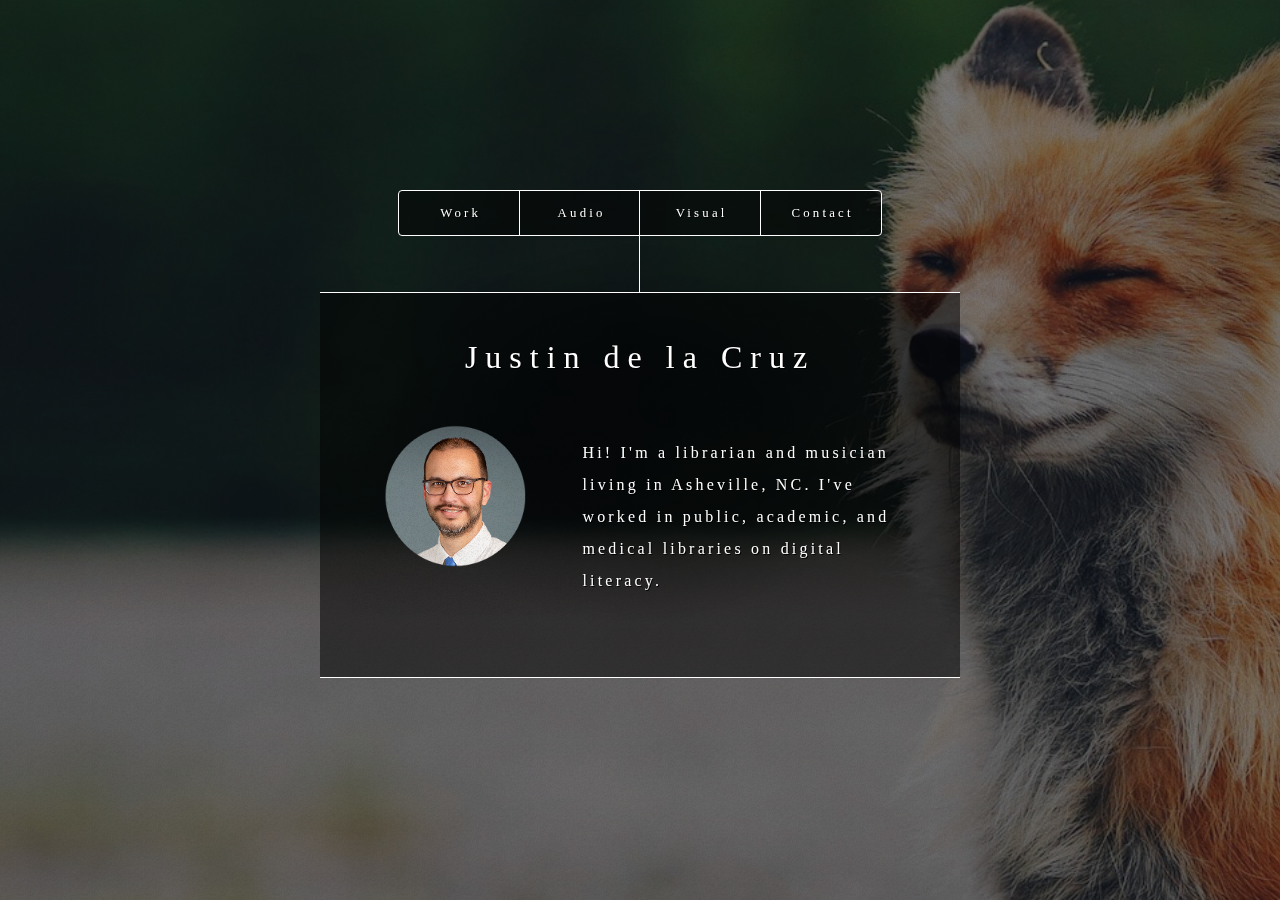
==== commit 037d0ad6: "typo" ====
--- a/index.html
+++ b/index.html
@@ -35,7 +35,7 @@
 							<div class="inner">
 								<h1>Justin de la Cruz</h1>
 								<span class="image left"><img src="images/me-headshot.png" /></span>
-								<p class="home">Hi! I'm a librarian and musician living in Asheville, NC. I've worked in public, academic, and medical libraries on digital literacy, </p>
+								<p class="home">Hi! I'm a librarian and musician living in Asheville, NC. I've worked in public, academic, and medical libraries on digital literacy. </p>
 								<p>&nbsp;</p>
 								<!-- <p>
 									<ul class="icons">
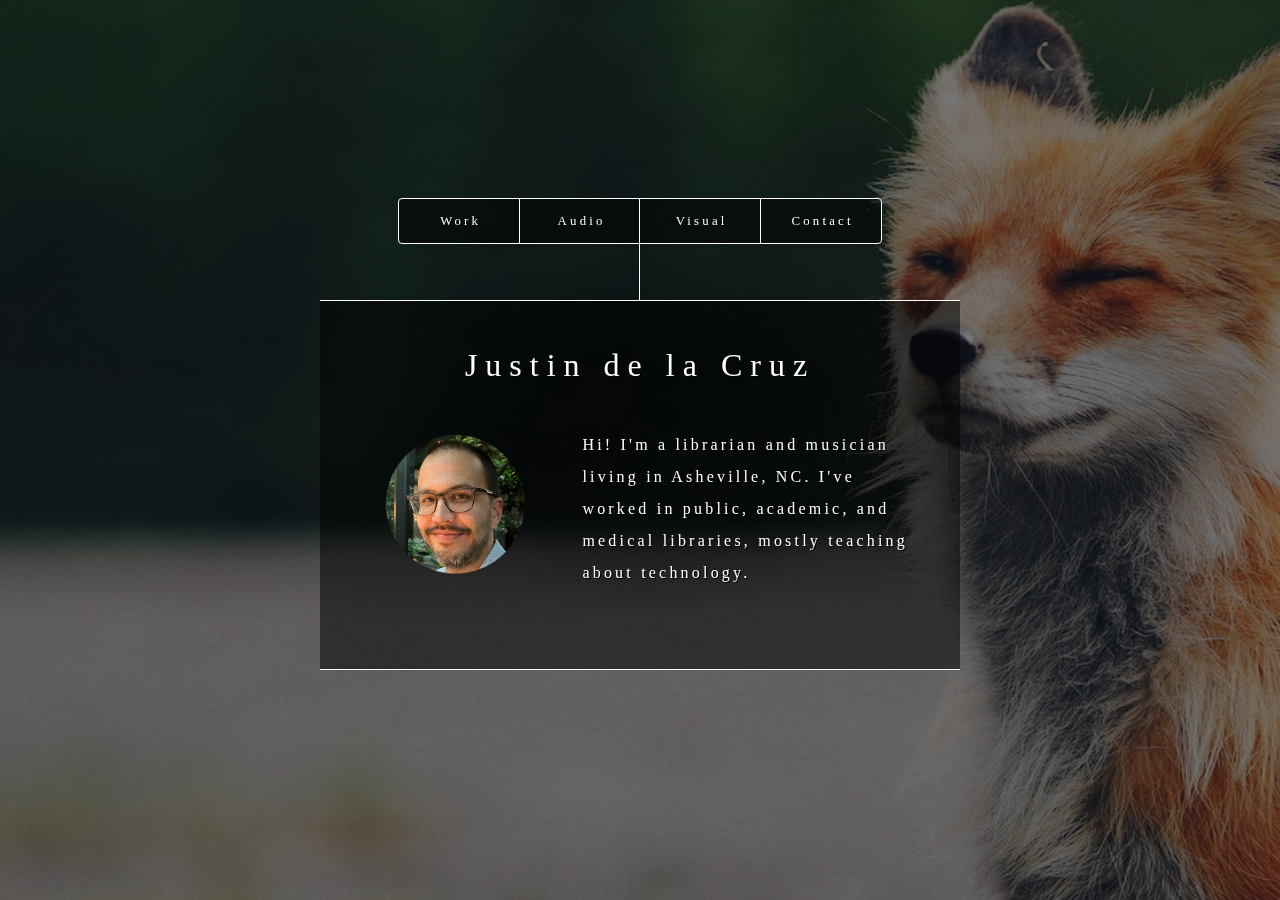
==== commit 24e36172: "content updates" ====
--- a/index.html
+++ b/index.html
@@ -35,7 +35,7 @@
 							<div class="inner">
 								<h1>Justin de la Cruz</h1>
 								<span class="image left"><img src="images/me-headshot.png" /></span>
-								<p class="home">Hi! I'm a librarian and musician living in Asheville, NC. I've worked in public, academic, and medical libraries on digital literacy. </p>
+								<p class="home">Hi! I'm a librarian and musician living in Asheville, NC. I've worked in public, academic, and medical libraries, mostly teaching about technology. </p>
 								<p>&nbsp;</p>
 								<!-- <p>
 									<ul class="icons">
@@ -56,27 +56,27 @@
 							<article id="work">
 								<h2 class="major">Work</h2>								
 								<span class="image main"><img src="images/wires.jpg" alt="" /></span>
-								<p>See my full <a href="images/resume_de-la-Cruz_12-2019.pdf" target="_blank">Curriculum Vitae</a>.</p>
-								<p>I've been working in public and academic libraries since 2011. I mainly manage technology labs and focus on digital literacy and educational technology. This means I answer questions and provide training on lots of different technology topics. Lately, I've been working on developing data science educational resources. Here's some of what I've been doing...</p>
+								<p>I've been working in libraries since 2011. I'm broadly interested in education &#8212 how people learn and share information. I've taught a variety of topics about technology, including web development, productivity, tech hygiene, and ethical issues. In my current role I help teach librarians about topics in data services (e.g., Python coding, data management).</p>
 								<h2>Achievements</h2>
 								<div class="sectioncontent">
 								<ul>
 									<li>Simmons University IPI Scholarship (<a href="https://www.simmons.edu/graduate/academic-programs/graduate-and-certificate-programs/inter-professional-informationist" target="_blank">2020</a>)</li>
 									<li>Authenticity Project Fellow (<a href="https://www.diglib.org/introducing-the-2019-authenticity-project-fellows/" target="_blank">2019</a>)</li>
 									<li>$2,500 ALA Diversity Research Grant (<a href="http://www.ala.org/awardsgrants/awards/374/winners/2017" target="_blank">2017</a>)</li>
-									<li>IRDL Scholar (<a href="http://irdlonline.org/the-2015-irdl-scholars/" target="_blank">2015</a>)</li>
+									<li>IRDL Scholar (<a href="https://library.lmu.edu/irdl/irdlcohorts/" target="_blank">2015</a>)</li>
 									<li>$3,200 Best Buy Community Grant (<a href="https://web.archive.org/web/20170406151041/http://archive.tcpalm.com/news/library-system-awarded-grant-from-best-buy-for-teen-robotics-program-ep-306375926-342317811.html" target="_blank">2013</a>)</li>
 								</ul>
 								</div>
 								<h2>Research</h2>
-								<p>See my full list of publications at <a href="https://scholar.google.com/citations?user=35FYLx4AAAAJ&hl=en&oi=ao" target="_blank">Google Scholar</a>.</p>
+								<p>See my full list of publications <a href="#publications">on this page</a>.</p>
 								<div class="sectioncontent">
 									<ul>
-										<li>“A Tale of Three IRBs,” a chapter in <span style="font-style:italic">Becoming a Practitioner-Researcher: A Practical Guide for Information Professionals</span> (eds. Lee Ann Fullington, Brandon West, and Frans Albarillo), ACRL Publications (in press, expected Spring 2020)</li>
-										<li>"'Where are all the girls who like girls?': An Exploratory Study of LGBTQ+ Information Behaviors at Two Single-Sex HBCUs," a conference poster (<a href="http://hdl.handle.net/20.500.12322/auc.rwwlpub:0026" target="_blank">link</a>; related article forthcoming in 2020)</li>
-										<li>“The Practice of Solidarity: Forming a Collaborative Coding Interest Group at AUC Robert W. Woodruff Library,” book chapter, second author with Joshua Hogan (<a href="http://hdl.handle.net/20.500.12322/auc.rwwlpub:0022" target="_blank">link</a>)</li>
-										<li>"'Hello, World!': Starting a Coding Group for Librarians," article, first author with Joshua Hogan (<a href="http://hdl.handle.net/20.500.12322/auc.rwwlpub:0009" target="_blank">link</a>)</li>
-									</ul>
+										<li><a href="https://archive.nyu.edu/handle/2451/64380" target="_blank">Taking Care of Yourself When Your Job is Taking Care of Others: Self-Care in a Service-Oriented Profession</a>
+										<li><a href="https://crl.acrl.org/index.php/crl/article/view/25346" target="_blank">Navigating the Network: An Exploratory Study of LGBTQIA+ Information Practices at Two Single-Sex HBCUs</a></li>
+										<li><a href="http://hdl.handle.net/20.500.12322/auc.rwwlpub:0042" target="_blank">A Tale of Three IRBs</a></li>
+										<li><a href="http://hdl.handle.net/20.500.12322/auc.rwwlpub:0009" target="_blank">'Hello, World!': Starting a Coding Group for Librarians</a></li>
+									</ul>
+							<!-- 
 								<h2>Presentations</h2>
 								<p>See some of my presentations at <a href="https://justindlcpresentations.tumblr.com/" target="_blank">this blog</a>.</p>
 								<div class="sectioncontent">
@@ -86,6 +86,7 @@
 										<li><a href="https://justindlcpresentations.tumblr.com/post/189620685220/fighting-fake-news" target="_blank">Fighting Fake News</a></li>
 									</ul>
 								</div>
+							-->
 								<h2>Instruction</h2>
 								<p>See some of my instruction materials at <a href="https://www.projectcora.org/users/justindlc" target="_blank">Project CORA</a>.</p>
 								<div class="sectioncontent">
@@ -124,6 +125,14 @@
 								<p class="align-center"><a href="#"><img src="images/home.png" height="50px" width="50px" /></a></p>
 							</article>
 
+						<!--Publications -->
+
+							<article id="publications">
+								<h2 class="major">Publications</h2>
+								<p>[Updated list coming soon!]</p>
+								<p class="align-center"><a href="#work"><img src="images/home.png" height="50px" width="50px" /></a></p>
+							</article>
+
 						<!-- Visual -->
 							<article id="visual">
 								<h2 class="major">Visual</h2>
--- a/assets/css/main.css
+++ b/assets/css/main.css
@@ -167,7 +167,7 @@
 		font-weight: 600;
 	}
 
-	em, i {
+	cite, em, i {
 		font-style: italic;
 	}
 
@@ -176,7 +176,7 @@
 	}
 
 	p.home {
-		margin: 4rem 1rem 0 0;
+		margin: 3rem 1rem 0 0;
 		text-align: left!important;
 	}
 
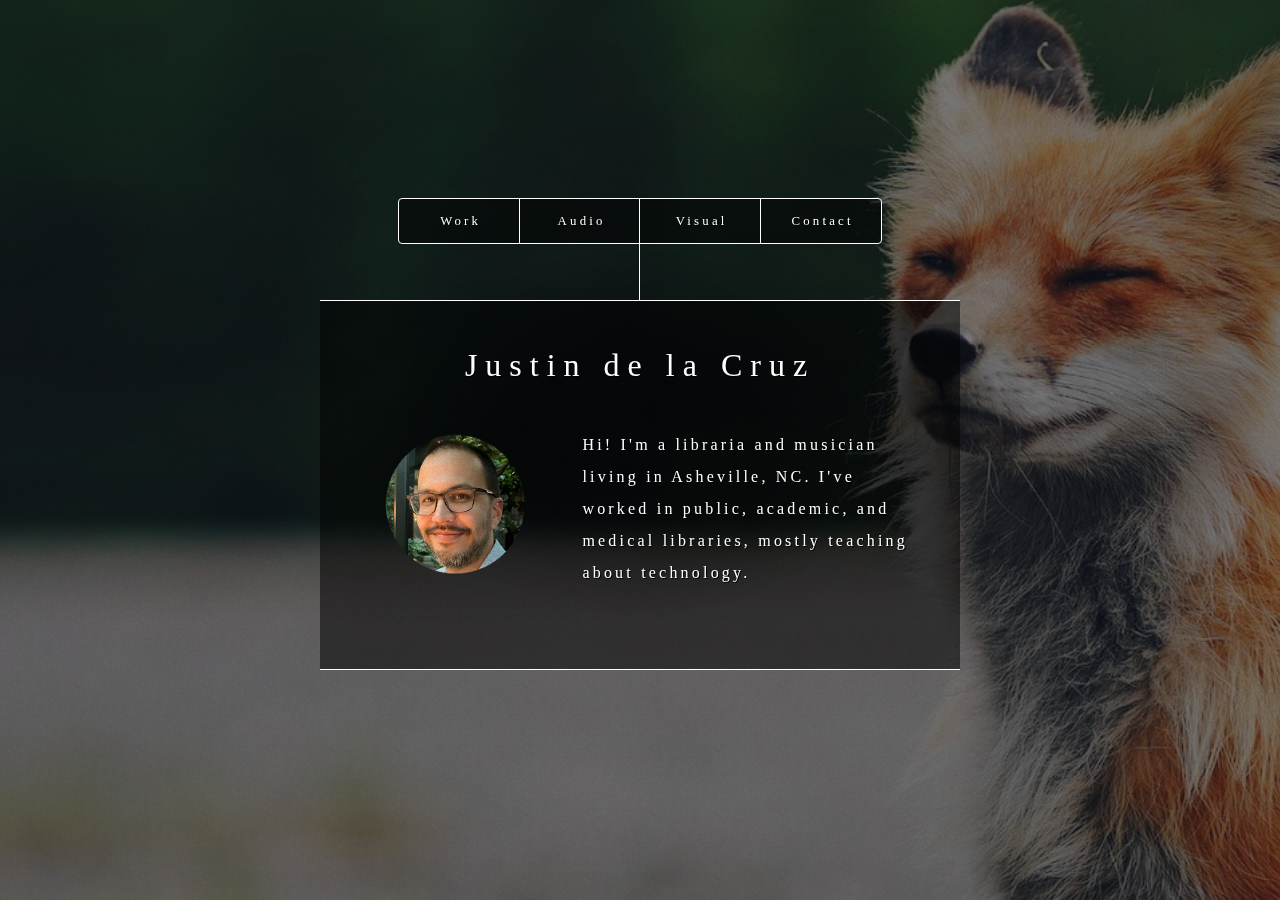
==== commit 1698ffc6: "Update index.html" ====
--- a/index.html
+++ b/index.html
@@ -35,7 +35,7 @@
 							<div class="inner">
 								<h1>Justin de la Cruz</h1>
 								<span class="image left"><img src="images/me-headshot.png" /></span>
-								<p class="home">Hi! I'm a librarian and musician living in Asheville, NC. I've worked in public, academic, and medical libraries, mostly teaching about technology. </p>
+								<p class="home">Hi! I'm a libraria and musician living in Asheville, NC. I've worked in public, academic, and medical libraries, mostly teaching about technology. </p>
 								<p>&nbsp;</p>
 								<!-- <p>
 									<ul class="icons">
@@ -62,13 +62,13 @@
 								<ul>
 									<li>Simmons University IPI Scholarship (<a href="https://www.simmons.edu/graduate/academic-programs/graduate-and-certificate-programs/inter-professional-informationist" target="_blank">2020</a>)</li>
 									<li>Authenticity Project Fellow (<a href="https://www.diglib.org/introducing-the-2019-authenticity-project-fellows/" target="_blank">2019</a>)</li>
-									<li>$2,500 ALA Diversity Research Grant (<a href="http://www.ala.org/awardsgrants/awards/374/winners/2017" target="_blank">2017</a>)</li>
+									<li>ALA Diversity Research Grant (<a href="http://www.ala.org/awardsgrants/awards/374/winners/2017" target="_blank">2017</a>)</li>
 									<li>IRDL Scholar (<a href="https://library.lmu.edu/irdl/irdlcohorts/" target="_blank">2015</a>)</li>
-									<li>$3,200 Best Buy Community Grant (<a href="https://web.archive.org/web/20170406151041/http://archive.tcpalm.com/news/library-system-awarded-grant-from-best-buy-for-teen-robotics-program-ep-306375926-342317811.html" target="_blank">2013</a>)</li>
+									<li>Best Buy Community Grant (<a href="https://web.archive.org/web/20170406151041/http://archive.tcpalm.com/news/library-system-awarded-grant-from-best-buy-for-teen-robotics-program-ep-306375926-342317811.html" target="_blank">2013</a>)</li>
 								</ul>
 								</div>
 								<h2>Research</h2>
-								<p>See my full list of publications <a href="#publications">on this page</a>.</p>
+								<p>I like thinking about how professional development works (or doesn't) for librarians, and how people find and share information. Below are some selected works. I have a full list of publications <a href="#publications">on this page</a>.</p>
 								<div class="sectioncontent">
 									<ul>
 										<li><a href="https://archive.nyu.edu/handle/2451/64380" target="_blank">Taking Care of Yourself When Your Job is Taking Care of Others: Self-Care in a Service-Oriented Profession</a>
@@ -88,11 +88,14 @@
 								</div>
 							-->
 								<h2>Instruction</h2>
-								<p>See some of my instruction materials at <a href="https://www.projectcora.org/users/justindlc" target="_blank">Project CORA</a>.</p>
+								<p>I think it's important to meet learners where they are: figure out what people know and how to add concepts and skills on top of that foundation. Because learning something new is always tied to what you already know. Here are a few classes and assignments I've developed over the years with that in mind. If you see something you like, feel free to adapt and use it (<a href="https://creativecommons.org/licenses/by-nc/4.0/" target="_blank">CC BY-NC 4.0</a>).</p>
+								
 								<div class="sectioncontent">
 									<ul>
-										<li><a href="https://www.projectcora.org/assignment/reading-academic-articles" target="_blank">Reading Academic Articles</a></li>
-										<li><a href="https://www.projectcora.org/assignment/arcgis-storymaps" target="_blank">ArcGIS StoryMaps</a></li>
+										<li><a href="https://docs.google.com/presentation/d/1J4ldhpQPZ5n__N4X7blEgY90UWOnR67gecHIAvB7bB0/edit?usp=sharing" target="_blank">How to Unplug (from technology)</a></li>
+										<li><a href="https://docs.google.com/presentation/d/1CPHHjjW57n6E8v7gUWweq8Ej-7LE1-lR7FikDrXkMa8/edit?usp=sharing" target="_blank">Fighting Fake News</a></li>
+										<li><a href="https://docs.google.com/presentation/d/1wXHyohKHNfqdACjMOkTkQ-QGkR-4OWqVVACpzriJD_Y/edit?usp=sharing" target="_blank">Podcasting: Developing narrative structure and recording voice</a></li>
+										<li><a href="https://docs.google.com/presentation/d/1FWl-H-pa14hUjRmTwGNxDd7ZGh5WdhykYpsOHUrUUQo/edit?usp=sharing" target="_blank">Storing Digital Files</a></li>
 									</ul>
 								</div>
 								<p class="align-center"><a href="#"><img src="images/home.png" height="50px" width="50px" /></a></p>
@@ -129,7 +132,36 @@
 
 							<article id="publications">
 								<h2 class="major">Publications</h2>
-								<p>[Updated list coming soon!]</p>
+								<h3>Peer-Reviewed</h3>
+								<p>
+									<ul>
+										<li>Justin de la Cruz and Joshua Hogan. <a href="http://hdl.handle.net/20.500.12322/auc.rwwlpub:0009" target="_blank">Hello, world! Starting a computer programming group for librarians</a>. Public Services Quarterly, Vol. 12, Iss. 3, 249-256, 2016</li>
+										<li>Justin de la Cruz, Amy Winfrey, Stephanie Solomon. <a href="https://doi.org/10.5860/crl.83.2.278" target="_blank">Navigating the network: An exploratory study of LGBTQIA+ information practices at two single-sex HBCUs</a>. College & Research Libraries, Vol. 83, No. 2, 278-295, 2022</li>
+										<li>Gabrielle W. Peters, Douglas Forbush, Justin de la Cruz, Todd F. Atwood, Derek Brown, Jay Burmeister, Eric Ford, Tiania Juang, Holly Lincoln, and Suzanne B. Evans. <a href="https://www.sciencedirect.com/science/article/pii/S245210942300091X" target="_blank">Results of a multi-disciplinary and multi-institutional pilot creating high-yield physics educational content</a>	. Practical Radiation Oncology, Vol. 8, Iss. 6, 2023</li>
+									</ul>
+								</p>
+
+								<h3>Non Peer-Reviewed</h3>
+								<p>
+									<ul>
+										<li>Justin de la Cruz. <a href="https://www.researchgate.net/publication/356503907_Robotics_and_Computer_Programming_Digital_Literacy_Training_in_the_idea_lab" target="_blank">Robotics and computer programming: Digital literacy training in the idea lab</a>. Voice of Youth Advocates Oct. 2015; Vol. 38, Iss. 4, 16-19, 2015</li>
+										<li>Justin de la Cruz. <a href="https://crln.acrl.org/index.php/crlnews/article/view/9540/10867" target="_blank">ACRL in Orlando: ACRL programs at the ALA annual conference</a>. College & Research Libraries News, Vol. 77, No. 8, 396-406, 2016</li>
+										<li>Multiple authors. <a href="https://doi.org/10.18665/sr.316121" target="_blank">Big data infrastructure at the crossroads: Support needs and challenges for universities</a>. Ithaka S+R, 2021</li> 
+									</ul>
+								</p>
+
+								<h3>Book Chapters</h3>
+								<p>
+									<ul>
+										<li>Justin de la Cruz. Technology volunteers in the idea lab: Fun with robotics & computer programming. <cite><a href="https://search.worldcat.org/en/title/918874375" target="_blank">Library Volunteers Welcome!: Strategies for Attracting, Retaining and Making the Most of Willing Helpers</a></cite> (ed. Carol Smallwood), McFarland & Company, 2016</li>
+										<li>Justin de la Cruz. Teaching Technology with Volunteers in the Library. <cite><a href="https://search.worldcat.org/en/title/918874375" target="_blank">Library Volunteers Welcome!: Strategies for Attracting, Retaining and Making the Most of Willing Helpers</a></cite> (ed. Carol Smallwood), McFarland & Company, 2016</li>
+										<li>Joshua Hogan and Justin de la Cruz. <a href="http://hdl.handle.net/20.500.12322/auc.rwwlpub:0022" target="_blank">The practice of solidarity: Forming a collaborative coding interest group at AUC Robert W. Woodruff Library</a>. <cite>Applying Library Values to Emerging Technology: Decision-Making in the Age of Open Access, Maker Spaces, and the Ever-Changing Library</cite> (eds. Peter Fernandez and Kelly Tilton), ACRL Publications, 2018</li>
+										<li>Justin de la Cruz. <a href="http://hdl.handle.net/20.500.12322/auc.rwwlpub:0042" target="_blank">A Tale of Three IRBs</a>. <cite>Becoming a Practitioner-Researcher: A Practical Guide for Information Professionals</cite> (eds. Lee Ann Fullington, Brandon West, and Frans Albarillo), ACRL Publications, 2020</li>
+										<li>Tiffany Atwater Lee and Justin de la Cruz. <a href="http://hdl.handle.net/20.500.12322/auc.rwwlpub:0048" target="_blank">Improving Representation on Wikipedia: A Collaboration with Librarians and Faculty at Historically Black Colleges and Universities</a>. <cite>Critical Ethnic Studies in Academic and Research Libraries</cite> (eds. Raymond Pun, Melissa Cardenas-Down, and Kenya S. Flash), ACRL Publications, 2021</li>
+										<li>Justin de la Cruz. <a href="https://archive.nyu.edu/handle/2451/64380" target="_blank">Taking care of yourself when your job is taking care of others: Self-care in a service-oriented profession</a>. <cite>Thriving as a Mid-Career Librarian: Identity, Advocacy, and Pathways</cite> (eds. Brandon K. West and Elizabeth Galoozis), ACRL Publications, 2023</li>
+									</ul>
+								</p>
+
 								<p class="align-center"><a href="#work"><img src="images/home.png" height="50px" width="50px" /></a></p>
 							</article>
 
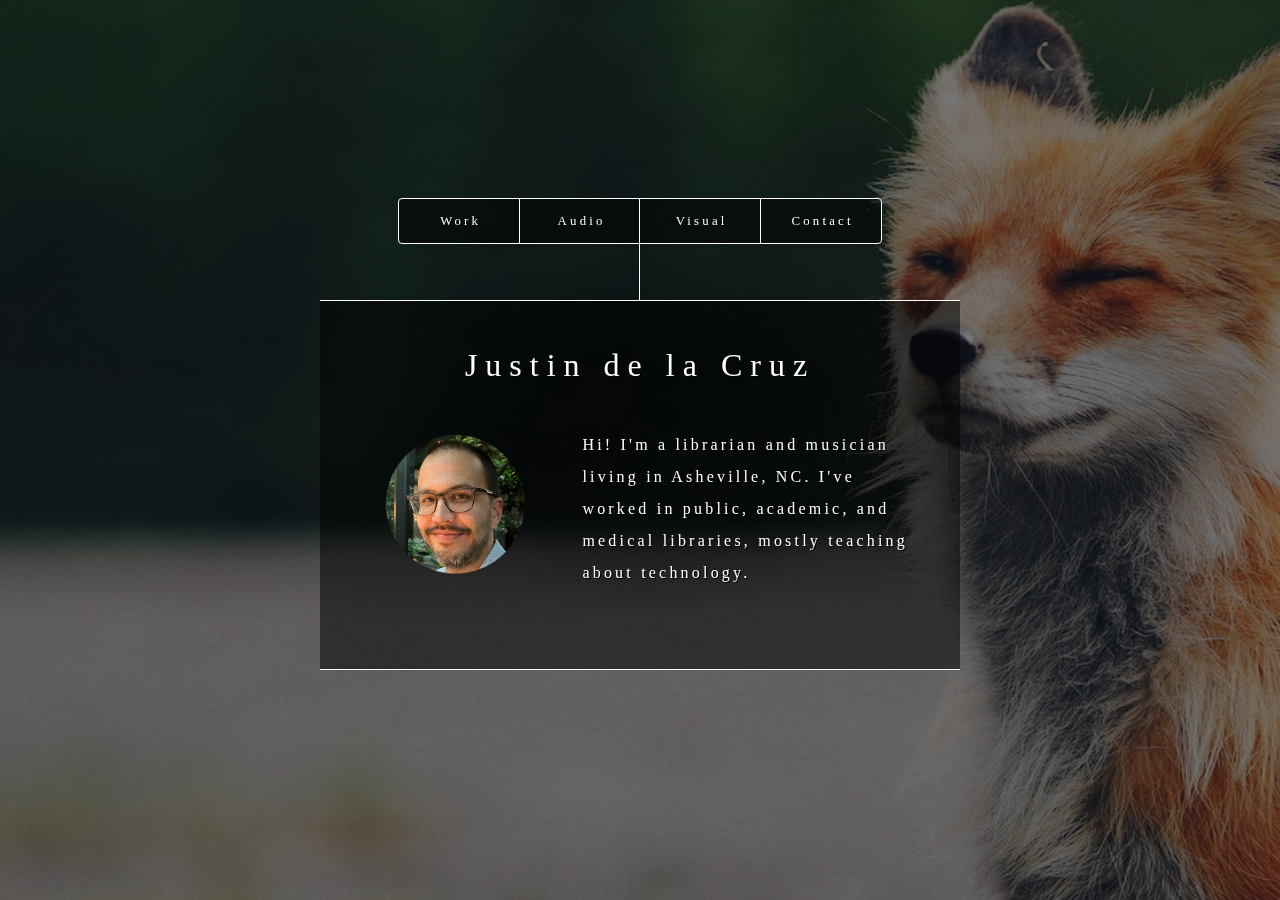
==== commit d34ee7bd: "Update index.html" ====
--- a/index.html
+++ b/index.html
@@ -35,7 +35,7 @@
 							<div class="inner">
 								<h1>Justin de la Cruz</h1>
 								<span class="image left"><img src="images/me-headshot.png" /></span>
-								<p class="home">Hi! I'm a libraria and musician living in Asheville, NC. I've worked in public, academic, and medical libraries, mostly teaching about technology. </p>
+								<p class="home">Hi! I'm a librarian and musician living in Asheville, NC. I've worked in public, academic, and medical libraries, mostly teaching about technology. </p>
 								<p>&nbsp;</p>
 								<!-- <p>
 									<ul class="icons">
